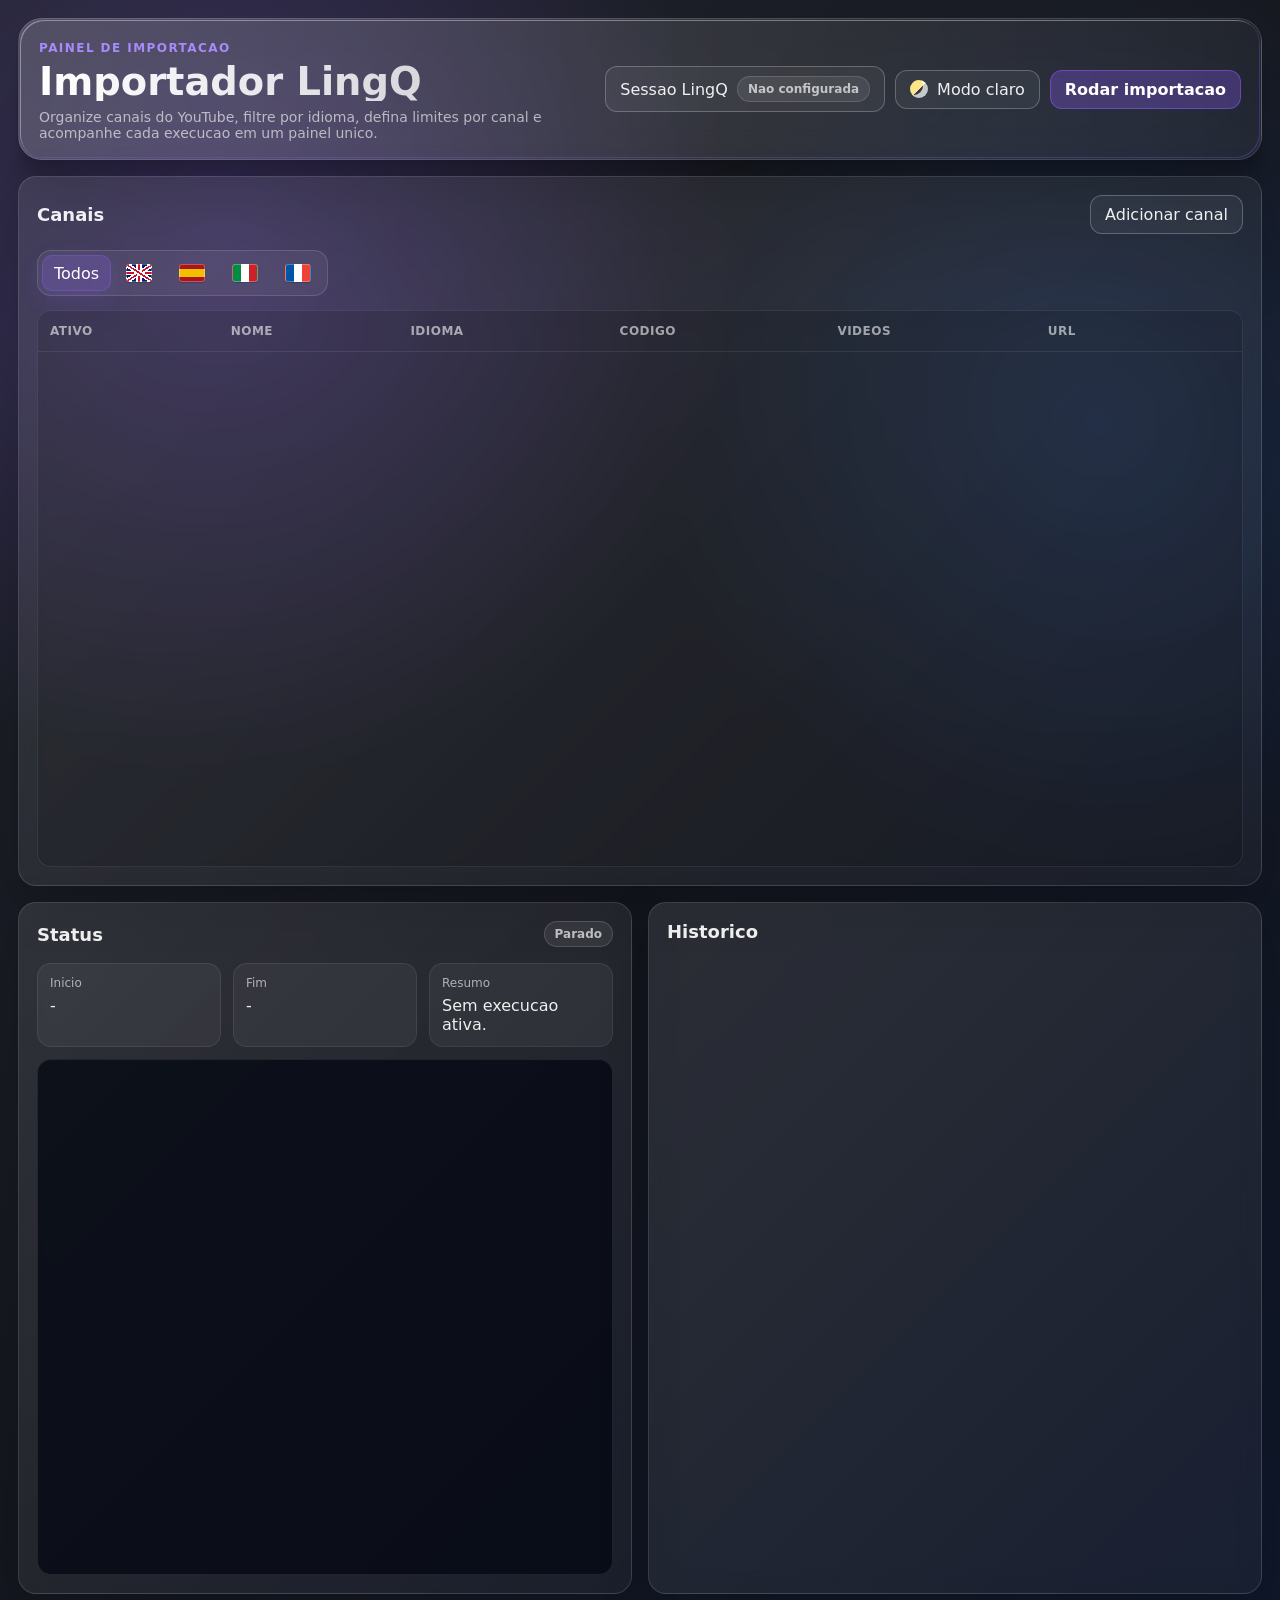
==== web/index.html @ 29db560f "Initial importador LingQ project" ====
<!doctype html>
<html lang="pt-BR">
  <head>
    <meta charset="utf-8">
    <meta name="viewport" content="width=device-width, initial-scale=1">
    <title>Importador LingQ</title>
    <link rel="stylesheet" href="/web/styles.css">
  </head>
  <body data-theme="dark">
    <main class="shell">
      <header class="topbar">
        <div>
          <span class="kicker">Painel de importacao</span>
          <h1>Importador LingQ</h1>
          <p>Organize canais do YouTube, filtre por idioma, defina limites por canal e acompanhe cada execucao em um painel unico.</p>
        </div>
        <div class="topbarActions">
          <button id="openSession" type="button">
            Sessao LingQ
            <span id="sessionBadge" class="badge">Nao configurada</span>
          </button>
          <button id="themeToggle" class="themeToggle" type="button" aria-label="Alternar para modo claro" aria-pressed="false">
            <span class="themeToggleIcon" aria-hidden="true"></span>
            <span id="themeToggleText">Modo claro</span>
          </button>
          <button id="runImport" class="primary">Rodar importacao</button>
        </div>
      </header>

      <section class="panel channelsPanel">
        <div class="panelHeader">
          <h2>Canais</h2>
          <button id="addChannel">Adicionar canal</button>
        </div>
        <div class="tableToolbar" aria-label="Filtro de idioma">
          <div class="segmented" id="languageFilter" role="group" aria-label="Filtrar canais por idioma">
            <button type="button" class="segment active" data-lang="all" aria-pressed="true">Todos</button>
            <button type="button" class="segment flagSegment flagGb" data-lang="en" aria-pressed="false" title="Ingles"></button>
            <button type="button" class="segment flagSegment flagEs" data-lang="es" aria-pressed="false" title="Espanhol"></button>
            <button type="button" class="segment flagSegment flagIt" data-lang="it" aria-pressed="false" title="Italiano"></button>
            <button type="button" class="segment flagSegment flagFr" data-lang="fr" aria-pressed="false" title="Frances"></button>
          </div>
        </div>
        <div class="tableWrap">
          <table>
            <thead>
              <tr>
                <th>Ativo</th>
                <th>Nome</th>
                <th>Idioma</th>
                <th>Codigo</th>
                <th>Videos</th>
                <th>URL</th>
                <th></th>
              </tr>
            </thead>
            <tbody id="channelsBody"></tbody>
          </table>
        </div>
      </section>

      <section class="grid secondaryGrid">
        <div class="panel">
          <div class="panelHeader">
            <h2>Status</h2>
            <span id="jobBadge" class="badge">Parado</span>
          </div>
          <dl class="statusList">
            <div><dt>Inicio</dt><dd id="startedAt">-</dd></div>
            <div><dt>Fim</dt><dd id="finishedAt">-</dd></div>
            <div><dt>Resumo</dt><dd id="summary">Sem execucao ativa.</dd></div>
          </dl>
          <pre id="logs" class="logs"></pre>
        </div>

        <div class="panel">
          <div class="panelHeader">
            <h2>Historico</h2>
            <span id="historyTotal" class="muted"></span>
          </div>
          <div id="historyList" class="history"></div>
        </div>
      </section>
    </main>

    <dialog id="channelDialog">
      <form method="dialog" id="channelForm">
        <h2 id="dialogTitle">Canal</h2>
        <input type="hidden" id="channelId">
        <label>Nome<input id="channelName" required></label>
        <label>Idioma<input id="channelLanguage" required placeholder="ingles"></label>
        <label>Codigo LingQ<input id="channelLangCode" required placeholder="en"></label>
        <label>URL do canal<input id="channelUrl" required placeholder="https://www.youtube.com/@canal"></label>
        <label>Videos por execucao<input id="channelLimit" type="number" min="1" value="1" required></label>
        <label class="check"><input id="channelActive" type="checkbox" checked> Ativo</label>
        <menu>
          <button value="cancel">Cancelar</button>
          <button id="saveChannel" value="default" class="primary">Salvar</button>
        </menu>
      </form>
    </dialog>

    <dialog id="sessionDialog">
      <form method="dialog" id="sessionForm" class="sessionForm">
        <div class="panelHeader">
          <h2>Sessao LingQ</h2>
          <button id="closeSession" type="button" aria-label="Fechar">Fechar</button>
        </div>
        <label>Cookie de sessao LingQ<input id="sessionId" type="password" autocomplete="off" placeholder="wwwlingqcomsa"></label>
        <label>csrftoken<input id="csrfToken" type="password" autocomplete="off"></label>
        <menu>
          <button id="clearSession" type="button">Limpar</button>
          <button class="primary" value="default">Salvar sessao</button>
        </menu>
      </form>
    </dialog>

    <script src="/web/app.js"></script>
  </body>
</html>
---- web/styles.css ----
:root {
  color-scheme: dark;
  --viewport-panel-height: calc(100dvh - 190px);
  --primary-500: hsl(260 95% 63%);
  --primary-600: hsl(250 95% 58%);
  --primary-700: hsl(270 95% 68%);
  --secondary-800: hsl(280 90% 80%);
  --dark-50: hsl(225 20% 10%);
  --dark-100: hsl(225 15% 15%);
  --surface: rgb(255 255 255 / 5%);
  --surface-strong: rgb(255 255 255 / 8%);
  --surface-hover: rgb(255 255 255 / 12%);
  --border: rgb(255 255 255 / 13%);
  --border-strong: rgb(255 255 255 / 24%);
  --text: rgb(255 255 255 / 92%);
  --muted: rgb(255 255 255 / 62%);
  --shadow: 0 2.8px 2.2px rgb(0 0 0 / 3.4%),
    0 6.7px 5.3px rgb(0 0 0 / 4.8%),
    0 12.5px 10px rgb(0 0 0 / 6%),
    0 22.3px 17.9px rgb(0 0 0 / 7.2%),
    0 41.8px 33.4px rgb(0 0 0 / 8.6%),
    0 100px 80px rgb(0 0 0 / 12%);
  font-family: "Segoe UI", Inter, system-ui, sans-serif;
  background: var(--dark-50);
  color: var(--text);
}

* {
  box-sizing: border-box;
}

html {
  height: 100%;
}

body {
  height: auto;
  min-height: 100vh;
  margin: 0;
  overflow-y: auto;
  overflow-x: hidden;
  background:
    radial-gradient(circle at 18% 16%, rgb(139 92 246 / 28%), transparent 32rem),
    radial-gradient(circle at 86% 26%, rgb(59 130 246 / 18%), transparent 28rem),
    linear-gradient(135deg, var(--dark-100), var(--dark-50) 52%, #0f172a);
}

body[data-theme="light"] {
  color-scheme: light;
  --surface: rgb(255 255 255 / 74%);
  --surface-strong: rgb(255 255 255 / 88%);
  --surface-hover: rgb(255 255 255 / 96%);
  --border: rgb(77 65 110 / 14%);
  --border-strong: rgb(77 65 110 / 22%);
  --text: rgb(25 28 40 / 92%);
  --muted: rgb(68 75 94 / 72%);
  --shadow: 0 2.8px 2.2px rgb(41 33 70 / 3%),
    0 6.7px 5.3px rgb(41 33 70 / 4.2%),
    0 12.5px 10px rgb(41 33 70 / 5%),
    0 22.3px 17.9px rgb(41 33 70 / 6%),
    0 41.8px 33.4px rgb(41 33 70 / 7.2%);
  background:
    radial-gradient(circle at 18% 16%, rgb(139 92 246 / 16%), transparent 31rem),
    radial-gradient(circle at 86% 26%, rgb(14 165 233 / 14%), transparent 28rem),
    linear-gradient(135deg, #fbfaff, #f1f6ff 48%, #ffffff);
}

body::before {
  position: fixed;
  inset: 0;
  z-index: -1;
  pointer-events: none;
  content: "";
  background:
    linear-gradient(rgb(255 255 255 / 4%) 1px, transparent 1px),
    linear-gradient(90deg, rgb(255 255 255 / 4%) 1px, transparent 1px);
  background-size: 72px 72px;
  mask-image: linear-gradient(to bottom, rgb(0 0 0 / 55%), transparent 78%);
}

body[data-theme="light"]::before {
  background:
    linear-gradient(rgb(94 73 139 / 8%) 1px, transparent 1px),
    linear-gradient(90deg, rgb(94 73 139 / 8%) 1px, transparent 1px);
  mask-image: linear-gradient(to bottom, rgb(0 0 0 / 34%), transparent 76%);
}

button,
input {
  font: inherit;
}

button {
  min-height: 38px;
  border: 1px solid var(--border-strong);
  border-radius: 12px;
  background: var(--surface);
  color: var(--text);
  padding: 9px 14px;
  cursor: pointer;
  transition: background 0.3s ease, border-color 0.3s ease, transform 0.3s ease;
}

button:hover {
  border-color: rgb(139 92 246 / 46%);
  background: var(--surface-hover);
  transform: translateY(-1px);
}

button:disabled {
  cursor: not-allowed;
  opacity: 0.5;
  transform: none;
}

.primary {
  border-color: rgb(139 92 246 / 52%);
  background: rgb(139 92 246 / 30%);
  color: #ffffff;
  font-weight: 700;
}

.primary:hover {
  background: rgb(139 92 246 / 42%);
}

.danger {
  border-color: rgb(248 113 113 / 28%);
  color: #fda4af;
}

.shell {
  display: grid;
  grid-template-rows: auto auto auto;
  gap: 16px;
  width: 100%;
  min-height: 100vh;
  margin: 0;
  padding: 18px;
  overflow: visible;
}

.topbar {
  position: relative;
  display: flex;
  align-items: center;
  justify-content: space-between;
  gap: 24px;
  margin-bottom: 0;
  padding: 18px 20px;
  overflow: hidden;
  border: 1px solid var(--border);
  border-radius: 24px;
  background: linear-gradient(90deg, rgb(255 255 255 / 18%), rgb(255 255 255 / 5%));
  box-shadow: var(--shadow);
  backdrop-filter: blur(16px);
  -webkit-backdrop-filter: blur(16px);
}

body[data-theme="light"] .topbar {
  background: linear-gradient(90deg, rgb(255 255 255 / 82%), rgb(255 255 255 / 58%));
}

.topbar::after {
  position: absolute;
  inset: 1px;
  pointer-events: none;
  content: "";
  border-radius: inherit;
  box-shadow: inset 1px 1px 0 rgb(255 255 255 / 36%), inset -1px -1px 0 rgb(139 92 246 / 28%);
}

body[data-theme="light"] .topbar::after {
  box-shadow: inset 1px 1px 0 rgb(255 255 255 / 86%), inset -1px -1px 0 rgb(139 92 246 / 20%);
}

.topbarActions {
  display: flex;
  align-items: center;
  justify-content: flex-end;
  gap: 10px;
  flex-shrink: 0;
  flex-wrap: wrap;
}

#openSession {
  display: inline-flex;
  align-items: center;
  gap: 9px;
  white-space: nowrap;
}

.themeToggle {
  display: inline-flex;
  align-items: center;
  gap: 9px;
  min-width: 138px;
  justify-content: center;
}

.themeToggleIcon {
  position: relative;
  width: 18px;
  height: 18px;
  border-radius: 50%;
  background: linear-gradient(135deg, #fde68a 0 50%, transparent 50%);
  box-shadow: inset -5px -3px 0 rgb(255 255 255 / 72%);
}

body[data-theme="light"] .themeToggleIcon {
  background: #f59e0b;
  box-shadow: 0 0 0 4px rgb(245 158 11 / 16%);
}

h1,
h2,
p {
  margin: 0;
}

h1 {
  max-width: 720px;
  font-size: clamp(1.75rem, 3vw, 2.8rem);
  line-height: 1;
  font-weight: 800;
  letter-spacing: 0;
  background: linear-gradient(90deg, #ffffff, rgb(255 255 255 / 70%));
  background-clip: text;
  -webkit-background-clip: text;
  color: transparent;
}

body[data-theme="light"] h1 {
  background: linear-gradient(90deg, #171923, rgb(76 57 124 / 82%));
  background-clip: text;
  -webkit-background-clip: text;
  color: transparent;
}

h2 {
  font-size: 18px;
  font-weight: 700;
}

p,
.muted {
  color: var(--muted);
}

.kicker {
  display: inline-flex;
  align-items: center;
  gap: 8px;
  margin-bottom: 8px;
  color: rgb(167 139 250);
  font-size: 12px;
  font-weight: 800;
  letter-spacing: 0.12em;
  text-transform: uppercase;
}

body[data-theme="light"] .kicker {
  color: var(--primary-600);
}

.topbar p {
  max-width: 680px;
  margin-top: 8px;
  font-size: 14px;
}

.panel {
  position: relative;
  display: flex;
  flex-direction: column;
  min-height: 0;
  overflow: hidden;
  border: 1px solid var(--border);
  border-radius: 18px;
  background: linear-gradient(135deg, rgb(255 255 255 / 10%), rgb(255 255 255 / 4%));
  box-shadow: 0 18px 50px rgb(0 0 0 / 18%);
  padding: 18px;
  backdrop-filter: blur(12px);
  -webkit-backdrop-filter: blur(12px);
}

.channelsPanel {
  min-height: 0;
  height: var(--viewport-panel-height);
  max-height: var(--viewport-panel-height);
}

body[data-theme="light"] .panel {
  background: linear-gradient(135deg, rgb(255 255 255 / 86%), rgb(255 255 255 / 62%));
  box-shadow: 0 18px 48px rgb(56 44 88 / 10%);
}

.panelHeader {
  display: flex;
  align-items: center;
  justify-content: space-between;
  gap: 12px;
  margin-bottom: 16px;
}

.tableToolbar {
  display: flex;
  align-items: center;
  justify-content: flex-start;
  margin-bottom: 14px;
}

.segmented {
  display: inline-flex;
  gap: 3px;
  max-width: 100%;
  padding: 4px;
  border: 1px solid var(--border);
  border-radius: 14px;
  background: rgb(255 255 255 / 6%);
}

body[data-theme="light"] .segmented {
  background: rgb(72 64 100 / 6%);
}

.segment {
  min-height: 36px;
  border: 0;
  border-radius: 10px;
  background: transparent;
  padding: 6px 12px;
  color: var(--muted);
}

.segment:hover {
  border-color: transparent;
  background: rgb(255 255 255 / 8%);
}

body[data-theme="light"] .segment:hover {
  background: rgb(255 255 255 / 70%);
}

.segment.active {
  background: rgb(139 92 246 / 22%);
  box-shadow: inset 0 0 0 1px rgb(139 92 246 / 35%), 0 8px 24px rgb(139 92 246 / 16%);
  color: #ffffff;
}

.flagSegment,
.flagIcon {
  display: inline-flex;
  align-items: center;
  justify-content: center;
}

.flagSegment {
  min-width: 42px;
}

.flagSegment::before,
.flagIcon::before {
  display: block;
  width: 24px;
  height: 16px;
  border: 1px solid rgb(255 255 255 / 28%);
  border-radius: 3px;
  box-shadow: 0 1px 1px rgb(0 0 0 / 18%);
  content: "";
}

body[data-theme="light"] .flagSegment::before,
body[data-theme="light"] .flagIcon::before {
  border-color: rgb(15 23 42 / 18%);
}

.languageCode {
  display: inline-flex;
  align-items: center;
  gap: 8px;
}

.flagGb::before {
  background:
    linear-gradient(33deg, transparent 42%, #ffffff 42% 48%, #c8102e 48% 54%, #ffffff 54% 60%, transparent 60%),
    linear-gradient(147deg, transparent 42%, #ffffff 42% 48%, #c8102e 48% 54%, #ffffff 54% 60%, transparent 60%),
    linear-gradient(0deg, transparent 38%, #ffffff 38% 44%, #c8102e 44% 56%, #ffffff 56% 62%, transparent 62%),
    linear-gradient(90deg, transparent 38%, #ffffff 38% 44%, #c8102e 44% 56%, #ffffff 56% 62%, transparent 62%),
    #012169;
}

.flagEs::before {
  background: linear-gradient(#aa151b 0 25%, #f1bf00 25% 75%, #aa151b 75%);
}

.flagIt::before {
  background: linear-gradient(90deg, #008c45 0 33.33%, #ffffff 33.33% 66.66%, #cd212a 66.66%);
}

.flagFr::before {
  background: linear-gradient(90deg, #0055a4 0 33.33%, #ffffff 33.33% 66.66%, #ef4135 66.66%);
}

.tableWrap {
  flex: 1;
  min-height: 0;
  overflow-x: auto;
  overflow-y: auto;
  border: 1px solid rgb(255 255 255 / 8%);
  border-radius: 14px;
  background: rgb(0 0 0 / 12%);
}

body[data-theme="light"] .tableWrap {
  border-color: rgb(77 65 110 / 10%);
  background: rgb(255 255 255 / 52%);
}

.tableWrap,
.logs,
.history {
  scrollbar-width: thin;
  scrollbar-color: rgb(139 92 246 / 50%) transparent;
}

.tableWrap::-webkit-scrollbar,
.logs::-webkit-scrollbar,
.history::-webkit-scrollbar {
  width: 6px;
  height: 6px;
}

.tableWrap::-webkit-scrollbar-thumb,
.logs::-webkit-scrollbar-thumb,
.history::-webkit-scrollbar-thumb {
  border-radius: 999px;
  background: rgb(139 92 246 / 55%);
}

table {
  width: 100%;
  min-width: 980px;
  border-collapse: collapse;
}

th,
td {
  padding: 13px 12px;
  border-bottom: 1px solid rgb(255 255 255 / 8%);
  text-align: left;
  vertical-align: middle;
}

body[data-theme="light"] th,
body[data-theme="light"] td {
  border-bottom-color: rgb(77 65 110 / 10%);
}

tr:last-child td {
  border-bottom: 0;
}

th {
  color: rgb(255 255 255 / 58%);
  font-size: 12px;
  font-weight: 800;
  letter-spacing: 0.04em;
  text-transform: uppercase;
}

body[data-theme="light"] th {
  color: rgb(68 75 94 / 72%);
}

td {
  color: rgb(255 255 255 / 84%);
  font-size: 14px;
}

body[data-theme="light"] td {
  color: rgb(25 28 40 / 86%);
}

td a {
  display: inline-block;
  max-width: 360px;
  overflow: hidden;
  color: rgb(196 181 253);
  text-overflow: ellipsis;
  white-space: nowrap;
}

body[data-theme="light"] td a {
  color: var(--primary-600);
}

code {
  border: 1px solid rgb(255 255 255 / 10%);
  border-radius: 999px;
  background: rgb(255 255 255 / 8%);
  padding: 3px 8px;
  color: rgb(255 255 255 / 80%);
}

body[data-theme="light"] code {
  border-color: rgb(77 65 110 / 12%);
  background: rgb(77 65 110 / 7%);
  color: rgb(25 28 40 / 78%);
}

.emptyState {
  color: var(--muted);
  padding: 28px 8px;
  text-align: center;
}

.actions {
  display: flex;
  gap: 8px;
}

.grid {
  display: grid;
  grid-template-columns: repeat(2, minmax(0, 1fr));
  gap: 16px;
  min-height: 0;
  height: var(--viewport-panel-height);
  max-height: var(--viewport-panel-height);
  margin-top: 0;
}

.secondaryGrid {
  min-height: 0;
  padding-bottom: 18px;
}

.badge {
  display: inline-flex;
  align-items: center;
  min-height: 26px;
  border: 1px solid rgb(255 255 255 / 14%);
  border-radius: 999px;
  background: rgb(255 255 255 / 8%);
  color: rgb(255 255 255 / 68%);
  padding: 4px 10px;
  font-size: 12px;
  font-weight: 700;
}

body[data-theme="light"] .badge {
  border-color: rgb(77 65 110 / 12%);
  background: rgb(77 65 110 / 7%);
  color: rgb(68 75 94 / 78%);
}

.badge.active {
  border-color: rgb(16 185 129 / 34%);
  background: rgb(16 185 129 / 18%);
  color: #6ee7b7;
}

.statusList {
  display: grid;
  grid-template-columns: repeat(3, minmax(0, 1fr));
  gap: 12px;
  margin: 0 0 12px;
}

.statusList div {
  min-height: 78px;
  border: 1px solid rgb(255 255 255 / 8%);
  border-radius: 14px;
  background: rgb(255 255 255 / 5%);
  padding: 12px;
}

body[data-theme="light"] .statusList div {
  border-color: rgb(77 65 110 / 9%);
  background: rgb(255 255 255 / 56%);
}

dt {
  margin-bottom: 6px;
  color: var(--muted);
  font-size: 12px;
}

dd {
  margin: 0;
  overflow-wrap: anywhere;
}

.logs {
  flex: 1;
  min-height: 0;
  margin: 0;
  overflow: auto;
  border: 1px solid rgb(255 255 255 / 9%);
  border-radius: 14px;
  background: rgb(6 10 20 / 78%);
  color: #d1d5db;
  padding: 14px;
  white-space: pre-wrap;
}

.history {
  display: grid;
  align-content: start;
  flex: 1;
  min-height: 0;
  gap: 10px;
  overflow: auto;
  padding-right: 4px;
}

.historyItem {
  display: grid;
  gap: 5px;
  border: 1px solid rgb(255 255 255 / 9%);
  border-radius: 14px;
  background: rgb(255 255 255 / 5%);
  padding: 12px;
}

body[data-theme="light"] .historyItem {
  border-color: rgb(77 65 110 / 10%);
  background: rgb(255 255 255 / 58%);
}

.historyItem span,
.historyItem small {
  color: var(--muted);
}

dialog {
  width: min(520px, calc(100vw - 32px));
  max-width: 520px;
  border: 1px solid var(--border);
  border-radius: 20px;
  background: linear-gradient(135deg, rgb(42 39 58 / 92%), rgb(20 23 36 / 92%));
  box-shadow: var(--shadow);
  color: var(--text);
  backdrop-filter: blur(16px);
  -webkit-backdrop-filter: blur(16px);
}

body[data-theme="light"] dialog {
  background: linear-gradient(135deg, rgb(255 255 255 / 95%), rgb(245 247 255 / 95%));
}

dialog::backdrop {
  background: rgb(6 10 20 / 72%);
  backdrop-filter: blur(6px);
}

body[data-theme="light"] dialog::backdrop {
  background: rgb(33 37 54 / 38%);
}

form {
  display: grid;
  gap: 12px;
}

.sessionForm {
  align-content: start;
}

#sessionDialog .panelHeader {
  margin-bottom: 4px;
}

.formActions {
  display: flex;
  gap: 10px;
  justify-content: flex-end;
}

label {
  display: grid;
  gap: 7px;
  color: rgb(255 255 255 / 72%);
  font-size: 13px;
  font-weight: 650;
}

body[data-theme="light"] label {
  color: rgb(48 55 73 / 76%);
}

input {
  min-width: 0;
  border: 1px solid var(--border);
  border-radius: 12px;
  background: rgb(255 255 255 / 7%);
  color: var(--text);
  padding: 10px 11px;
  outline: none;
  transition: border-color 0.2s ease, box-shadow 0.2s ease, background 0.2s ease;
}

body[data-theme="light"] input {
  background: rgb(255 255 255 / 76%);
}

input:focus {
  border-color: rgb(139 92 246 / 70%);
  background: rgb(255 255 255 / 10%);
  box-shadow: 0 0 0 3px rgb(139 92 246 / 16%);
}

input[type="checkbox"],
input[type="radio"] {
  width: 16px;
  height: 16px;
  accent-color: var(--primary-500);
}

.check {
  display: flex;
  align-items: center;
}

menu {
  display: flex;
  gap: 10px;
  justify-content: flex-end;
  margin: 8px 0 0;
  padding: 0;
}

@media (max-width: 840px) {
  body {
    height: auto;
    min-height: 100vh;
    overflow: auto;
  }

  .shell {
    grid-template-rows: auto auto auto;
    width: 100%;
    height: auto;
    min-height: 100vh;
    padding: 12px;
    overflow: visible;
  }

  .topbar {
    align-items: stretch;
    flex-direction: column;
  }

  .panelHeader {
    align-items: stretch;
    flex-direction: column;
  }

  .grid,
  .statusList {
    grid-template-columns: 1fr;
  }

  .topbar {
    padding: 20px;
  }

  .topbarActions {
    justify-content: stretch;
  }

  .topbarActions > button {
    flex: 1 1 160px;
  }

  h1 {
    font-size: clamp(1.8rem, 10vw, 2.6rem);
  }

  .panel {
    max-height: 72vh;
  }

  .logs,
  .history,
  .tableWrap {
    max-height: 48vh;
  }

  .actions,
  .formActions,
  menu {
    flex-wrap: wrap;
  }
}
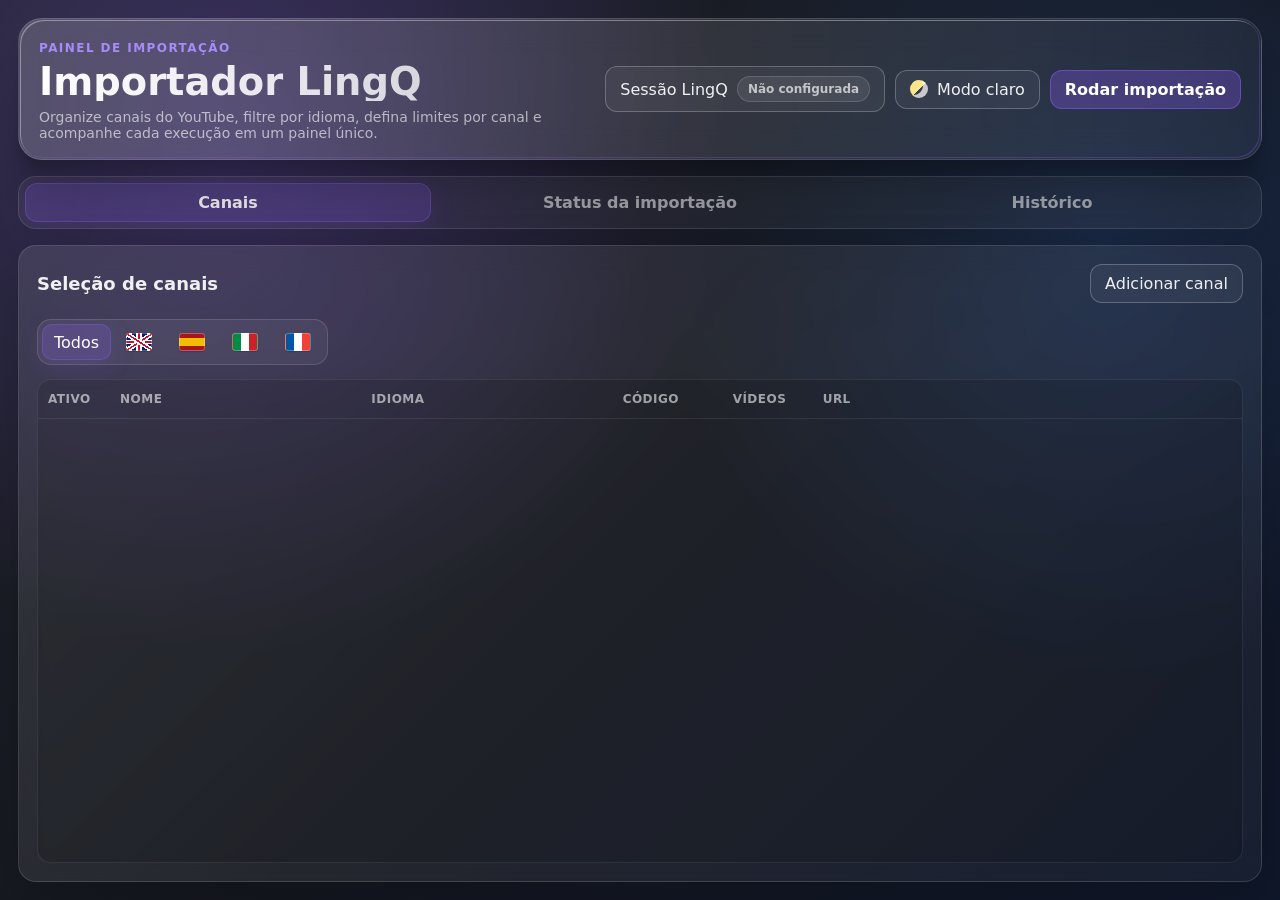
==== commit a13b337d: "Atualização do Layout" ====
--- a/web/index.html
+++ b/web/index.html
@@ -10,35 +10,41 @@
     <main class="shell">
       <header class="topbar">
         <div>
-          <span class="kicker">Painel de importacao</span>
+          <span class="kicker">Painel de importação</span>
           <h1>Importador LingQ</h1>
-          <p>Organize canais do YouTube, filtre por idioma, defina limites por canal e acompanhe cada execucao em um painel unico.</p>
+          <p>Organize canais do YouTube, filtre por idioma, defina limites por canal e acompanhe cada execução em um painel único.</p>
         </div>
         <div class="topbarActions">
           <button id="openSession" type="button">
-            Sessao LingQ
-            <span id="sessionBadge" class="badge">Nao configurada</span>
+            Sessão LingQ
+            <span id="sessionBadge" class="badge">Não configurada</span>
           </button>
           <button id="themeToggle" class="themeToggle" type="button" aria-label="Alternar para modo claro" aria-pressed="false">
             <span class="themeToggleIcon" aria-hidden="true"></span>
             <span id="themeToggleText">Modo claro</span>
           </button>
-          <button id="runImport" class="primary">Rodar importacao</button>
+          <button id="runImport" class="primary">Rodar importação</button>
         </div>
       </header>
 
-      <section class="panel channelsPanel">
+      <nav class="tabs" aria-label="Seções da aplicação">
+        <button class="tabButton active" type="button" data-tab="channels" aria-controls="channelsPanel" aria-selected="true">Canais</button>
+        <button class="tabButton" type="button" data-tab="status" aria-controls="statusPanel" aria-selected="false">Status da importação</button>
+        <button class="tabButton" type="button" data-tab="history" aria-controls="historyPanel" aria-selected="false">Histórico</button>
+      </nav>
+
+      <section id="channelsPanel" class="panel tabPanel active" data-tab-panel="channels">
         <div class="panelHeader">
-          <h2>Canais</h2>
+          <h2>Seleção de canais</h2>
           <button id="addChannel">Adicionar canal</button>
         </div>
         <div class="tableToolbar" aria-label="Filtro de idioma">
           <div class="segmented" id="languageFilter" role="group" aria-label="Filtrar canais por idioma">
             <button type="button" class="segment active" data-lang="all" aria-pressed="true">Todos</button>
-            <button type="button" class="segment flagSegment flagGb" data-lang="en" aria-pressed="false" title="Ingles"></button>
+            <button type="button" class="segment flagSegment flagGb" data-lang="en" aria-pressed="false" title="Inglês"></button>
             <button type="button" class="segment flagSegment flagEs" data-lang="es" aria-pressed="false" title="Espanhol"></button>
             <button type="button" class="segment flagSegment flagIt" data-lang="it" aria-pressed="false" title="Italiano"></button>
-            <button type="button" class="segment flagSegment flagFr" data-lang="fr" aria-pressed="false" title="Frances"></button>
+            <button type="button" class="segment flagSegment flagFr" data-lang="fr" aria-pressed="false" title="Francês"></button>
           </div>
         </div>
         <div class="tableWrap">
@@ -48,8 +54,8 @@
                 <th>Ativo</th>
                 <th>Nome</th>
                 <th>Idioma</th>
-                <th>Codigo</th>
-                <th>Videos</th>
+                <th>Código</th>
+                <th>Vídeos</th>
                 <th>URL</th>
                 <th></th>
               </tr>
@@ -59,27 +65,25 @@
         </div>
       </section>
 
-      <section class="grid secondaryGrid">
-        <div class="panel">
-          <div class="panelHeader">
-            <h2>Status</h2>
-            <span id="jobBadge" class="badge">Parado</span>
-          </div>
-          <dl class="statusList">
-            <div><dt>Inicio</dt><dd id="startedAt">-</dd></div>
-            <div><dt>Fim</dt><dd id="finishedAt">-</dd></div>
-            <div><dt>Resumo</dt><dd id="summary">Sem execucao ativa.</dd></div>
-          </dl>
-          <pre id="logs" class="logs"></pre>
+      <section id="statusPanel" class="panel tabPanel" data-tab-panel="status" hidden>
+        <div class="panelHeader">
+          <h2>Status de execução da importação</h2>
+          <span id="jobBadge" class="badge">Parado</span>
         </div>
+        <dl class="statusList">
+          <div><dt>Início</dt><dd id="startedAt">-</dd></div>
+          <div><dt>Fim</dt><dd id="finishedAt">-</dd></div>
+          <div><dt>Resumo</dt><dd id="summary">Sem execução ativa.</dd></div>
+        </dl>
+        <pre id="logs" class="logs"></pre>
+      </section>
 
-        <div class="panel">
-          <div class="panelHeader">
-            <h2>Historico</h2>
-            <span id="historyTotal" class="muted"></span>
-          </div>
-          <div id="historyList" class="history"></div>
+      <section id="historyPanel" class="panel tabPanel" data-tab-panel="history" hidden>
+        <div class="panelHeader">
+          <h2>Histórico</h2>
+          <span id="historyTotal" class="muted"></span>
         </div>
+        <div id="historyList" class="history"></div>
       </section>
     </main>
 
@@ -88,14 +92,14 @@
         <h2 id="dialogTitle">Canal</h2>
         <input type="hidden" id="channelId">
         <label>Nome<input id="channelName" required></label>
-        <label>Idioma<input id="channelLanguage" required placeholder="ingles"></label>
-        <label>Codigo LingQ<input id="channelLangCode" required placeholder="en"></label>
+        <label>Idioma<input id="channelLanguage" required placeholder="inglês"></label>
+        <label>Código LingQ<input id="channelLangCode" required placeholder="en"></label>
         <label>URL do canal<input id="channelUrl" required placeholder="https://www.youtube.com/@canal"></label>
-        <label>Videos por execucao<input id="channelLimit" type="number" min="1" value="1" required></label>
+        <label>Vídeos por execução<input id="channelLimit" type="number" min="1" value="1" required></label>
         <label class="check"><input id="channelActive" type="checkbox" checked> Ativo</label>
         <menu>
-          <button value="cancel">Cancelar</button>
-          <button id="saveChannel" value="default" class="primary">Salvar</button>
+          <button id="cancelChannel" type="button">Cancelar</button>
+          <button id="saveChannel" type="submit" value="default" class="primary">Salvar</button>
         </menu>
       </form>
     </dialog>
@@ -103,14 +107,14 @@
     <dialog id="sessionDialog">
       <form method="dialog" id="sessionForm" class="sessionForm">
         <div class="panelHeader">
-          <h2>Sessao LingQ</h2>
+          <h2>Sessão LingQ</h2>
           <button id="closeSession" type="button" aria-label="Fechar">Fechar</button>
         </div>
-        <label>Cookie de sessao LingQ<input id="sessionId" type="password" autocomplete="off" placeholder="wwwlingqcomsa"></label>
+        <label>Cookie de sessão LingQ<input id="sessionId" type="password" autocomplete="off" placeholder="wwwlingqcomsa"></label>
         <label>csrftoken<input id="csrfToken" type="password" autocomplete="off"></label>
         <menu>
           <button id="clearSession" type="button">Limpar</button>
-          <button class="primary" value="default">Salvar sessao</button>
+          <button class="primary" value="default">Salvar sessão</button>
         </menu>
       </form>
     </dialog>
--- a/web/styles.css
+++ b/web/styles.css
@@ -1,6 +1,6 @@
 :root {
   color-scheme: dark;
-  --viewport-panel-height: calc(100dvh - 190px);
+  --viewport-panel-height: calc(100dvh - 224px);
   --primary-500: hsl(260 95% 63%);
   --primary-600: hsl(250 95% 58%);
   --primary-700: hsl(270 95% 68%);
@@ -34,11 +34,10 @@
 }
 
 body {
-  height: auto;
-  min-height: 100vh;
+  height: 100dvh;
+  min-height: 100dvh;
   margin: 0;
-  overflow-y: auto;
-  overflow-x: hidden;
+  overflow: hidden;
   background:
     radial-gradient(circle at 18% 16%, rgb(139 92 246 / 28%), transparent 32rem),
     radial-gradient(circle at 86% 26%, rgb(59 130 246 / 18%), transparent 28rem),
@@ -131,13 +130,53 @@
 
 .shell {
   display: grid;
-  grid-template-rows: auto auto auto;
+  grid-template-rows: auto auto minmax(0, 1fr);
   gap: 16px;
   width: 100%;
-  min-height: 100vh;
+  height: 100dvh;
+  min-height: 100dvh;
   margin: 0;
   padding: 18px;
-  overflow: visible;
+  overflow: hidden;
+}
+
+.tabs {
+  display: flex;
+  gap: 6px;
+  max-width: 100%;
+  overflow-x: auto;
+  border: 1px solid var(--border);
+  border-radius: 18px;
+  background: rgb(255 255 255 / 6%);
+  padding: 6px;
+}
+
+body[data-theme="light"] .tabs {
+  background: rgb(255 255 255 / 62%);
+}
+
+.tabButton {
+  flex: 1 1 0;
+  min-width: max-content;
+  border-color: transparent;
+  background: transparent;
+  color: var(--muted);
+  font-weight: 700;
+}
+
+.tabButton:hover {
+  border-color: transparent;
+}
+
+.tabButton.active {
+  border-color: rgb(139 92 246 / 38%);
+  background: rgb(139 92 246 / 24%);
+  box-shadow: 0 10px 28px rgb(139 92 246 / 14%);
+  color: #ffffff;
+}
+
+body[data-theme="light"] .tabButton.active {
+  color: var(--primary-600);
 }
 
 .topbar {
@@ -284,10 +323,14 @@
   -webkit-backdrop-filter: blur(12px);
 }
 
-.channelsPanel {
+.tabPanel {
   min-height: 0;
-  height: var(--viewport-panel-height);
-  max-height: var(--viewport-panel-height);
+  height: 100%;
+  max-height: 100%;
+}
+
+.tabPanel[hidden] {
+  display: none;
 }
 
 body[data-theme="light"] .panel {
@@ -405,7 +448,7 @@
 .tableWrap {
   flex: 1;
   min-height: 0;
-  overflow-x: auto;
+  overflow-x: hidden;
   overflow-y: auto;
   border: 1px solid rgb(255 255 255 / 8%);
   border-radius: 14px;
@@ -440,16 +483,37 @@
 
 table {
   width: 100%;
-  min-width: 980px;
+  min-width: 0;
   border-collapse: collapse;
+  table-layout: fixed;
 }
 
 th,
 td {
-  padding: 13px 12px;
+  padding: 12px 10px;
   border-bottom: 1px solid rgb(255 255 255 / 8%);
   text-align: left;
   vertical-align: middle;
+}
+
+th:nth-child(1),
+td:nth-child(1) {
+  width: 72px;
+}
+
+th:nth-child(4),
+td:nth-child(4) {
+  width: 110px;
+}
+
+th:nth-child(5),
+td:nth-child(5) {
+  width: 90px;
+}
+
+th:nth-child(7),
+td:nth-child(7) {
+  width: 178px;
 }
 
 body[data-theme="light"] th,
@@ -483,8 +547,8 @@
 }
 
 td a {
-  display: inline-block;
-  max-width: 360px;
+  display: block;
+  max-width: 100%;
   overflow: hidden;
   color: rgb(196 181 253);
   text-overflow: ellipsis;
@@ -517,22 +581,8 @@
 
 .actions {
   display: flex;
+  flex-wrap: wrap;
   gap: 8px;
-}
-
-.grid {
-  display: grid;
-  grid-template-columns: repeat(2, minmax(0, 1fr));
-  gap: 16px;
-  min-height: 0;
-  height: var(--viewport-panel-height);
-  max-height: var(--viewport-panel-height);
-  margin-top: 0;
-}
-
-.secondaryGrid {
-  min-height: 0;
-  padding-bottom: 18px;
 }
 
 .badge {
@@ -746,6 +796,14 @@
     overflow: visible;
   }
 
+  .tabs {
+    flex-wrap: wrap;
+  }
+
+  .tabButton {
+    min-width: 160px;
+  }
+
   .topbar {
     align-items: stretch;
     flex-direction: column;
@@ -756,7 +814,6 @@
     flex-direction: column;
   }
 
-  .grid,
   .statusList {
     grid-template-columns: 1fr;
   }
@@ -777,7 +834,8 @@
     font-size: clamp(1.8rem, 10vw, 2.6rem);
   }
 
-  .panel {
+  .panel,
+  .tabPanel {
     max-height: 72vh;
   }
 
